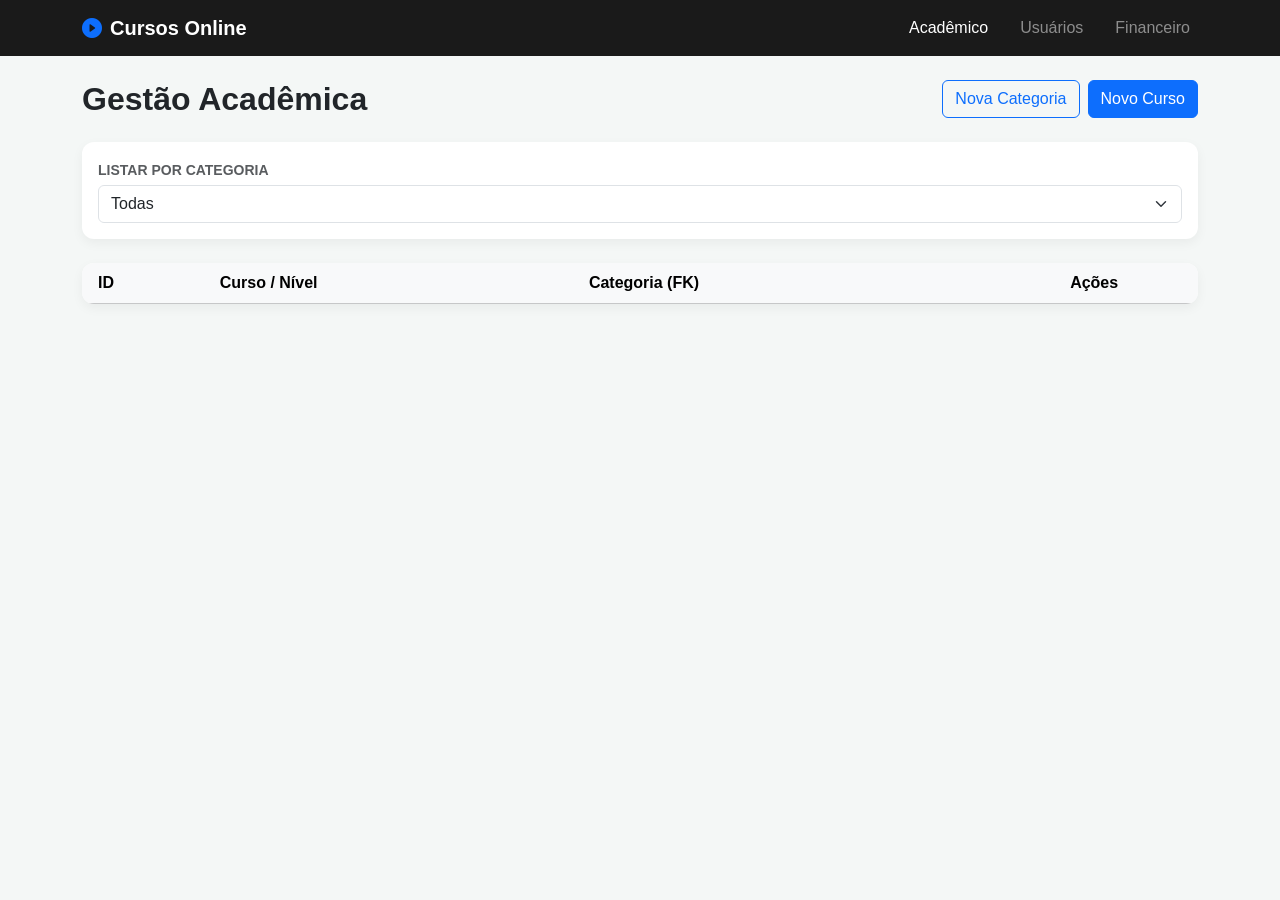
==== pages/academico.html @ 68f5fc1d "Initial commit: Estrutura da plataforma de cursos" ====
<!DOCTYPE html>
<html lang="pt-BR">
<head>
    <meta charset="UTF-8">
    <meta name="viewport" content="width=device-width, initial-scale=1.0">
    <title>Acadêmico | Cursos Online</title>
    
    <link href="https://cdn.jsdelivr.net/npm/bootstrap@5.3.3/dist/css/bootstrap.min.css" rel="stylesheet">
    <link href="https://cdn.jsdelivr.net/npm/bootstrap-icons@1.11.3/font/bootstrap-icons.css" rel="stylesheet">
    
    <link rel="stylesheet" href="../css/style.css">
</head>
<body>

    <nav class="navbar navbar-expand-lg navbar-dark mb-4">
        <div class="container">
            <a class="navbar-brand fw-bold" href="../index.html">
                <i class="bi bi-play-circle-fill me-2 text-primary"></i>Cursos Online
            </a>
            <div class="navbar-nav ms-auto flex-row gap-3">
                <a class="nav-link active" href="academico.html">Acadêmico</a>
                <a class="nav-link text-white-50" href="usuario.html">Usuários</a>
                <a class="nav-link text-white-50" href="financeiro.html">Financeiro</a>
            </div>
        </div>
    </nav>

    <div class="container">
        <div class="d-flex justify-content-between align-items-center mb-4">
            <h2 class="fw-bold m-0">Gestão Acadêmica</h2>
            <div class="d-flex gap-2">
                <button class="btn btn-outline-primary" data-bs-toggle="modal" data-bs-target="#modalCat">Nova Categoria</button>
                <button class="btn btn-primary" data-bs-toggle="modal" data-bs-target="#modalCurso">Novo Curso</button>
            </div>
        </div>

        <div class="main-card p-3 mb-4">
            <label class="small fw-bold text-muted mb-1">LISTAR POR CATEGORIA</label>
            <select id="filtroCategoria" class="form-select"></select>
        </div>

        <div class="main-card overflow-hidden">
            <table class="table align-middle mb-0">
                <thead class="table-light">
                    <tr>
                        <th class="ps-3">ID</th>
                        <th>Curso / Nível</th>
                        <th>Categoria (FK)</th>
                        <th class="text-center">Ações</th>
                    </tr>
                </thead>
                <tbody id="corpoCursos"></tbody>
            </table>
        </div>
    </div>

    <div class="modal fade" id="modalCat" tabindex="-1">
        <div class="modal-dialog modal-dialog-centered">
            <div class="modal-content border-0">
                <form id="formCategoria">
                    <div class="modal-header border-0"><h5>Nova Categoria</h5></div>
                    <div class="modal-body">
                        <div class="mb-3">
                            <label class="small fw-bold">NOME (UNIQUE)</label>
                            <input type="text" id="cat-nome" class="form-control" required>
                        </div>
                        <div class="mb-3">
                            <label class="small fw-bold">DESCRIÇÃO</label>
                            <textarea id="cat-desc" class="form-control"></textarea>
                        </div>
                    </div>
                    <div class="modal-footer border-0">
                        <button type="submit" class="btn btn-primary w-100">Salvar</button>
                    </div>
                </form>
            </div>
        </div>
    </div>

    <div class="modal fade" id="modalCurso" tabindex="-1">
        <div class="modal-dialog modal-dialog-centered">
            <div class="modal-content border-0">
                <form id="formCurso">
                    <div class="modal-header border-0"><h5>Registar Novo Curso</h5></div>
                    <div class="modal-body row g-3">
                        <div class="col-12"><label class="small fw-bold">TÍTULO</label><input type="text" id="c-titulo" class="form-control" required></div>
                        <div class="col-12">
                            <label class="small fw-bold">CATEGORIA</label>
                            <select id="selectCategorias" class="form-select" required></select>
                        </div>
                        <div class="col-md-6"><label class="small fw-bold">ID INSTRUTOR</label><input type="number" id="c-instrutor" class="form-control" value="1"></div>
                        <div class="col-md-6">
                            <label class="small fw-bold">NÍVEL</label>
                            <select id="c-nivel" class="form-select">
                                <option>Iniciante</option>
                                <option>Intermediário</option>
                                <option>Avançado</option>
                            </select>
                        </div>
                    </div>
                    <div class="modal-footer border-0">
                        <button type="submit" class="btn btn-primary w-100">Criar Curso</button>
                    </div>
                </form>
            </div>
        </div>
    </div>

    <script src="https://cdn.jsdelivr.net/npm/bootstrap@5.3.3/dist/js/bootstrap.bundle.min.js"></script>
    
    <script src="../modules/categoria/categoria.js"></script>
    <script src="../modules/curso/curso.js"></script>
    <script src="../modules/categoria/categoriaController.js"></script>
    <script src="../modules/curso/cursoController.js"></script>

    <script>
        window.onload = function() {
            try {
                const catCtrl = new CategoriaController();
                const cursoCtrl = new CursoController();

                function sync() {
                    const categorias = catCtrl.listarTodas();
                    const filtro = document.getElementById('filtroCategoria');
                    const selectModal = document.getElementById('selectCategorias');

                    const html = categorias.map(c => `<option value="${c.ID_Categoria}">${c.Nome}</option>`).join('');
                    
                    filtro.innerHTML = '<option value="todos">Todas</option>' + html;
                    selectModal.innerHTML = html || '<option disabled>Sem categorias</option>';
                    
                    render();
                }

                function render() {
                    const corpo = document.getElementById('corpoCursos');
                    const filtroVal = document.getElementById('filtroCategoria').value;
                    const dados = (filtroVal === "todos") ? cursoCtrl.listarTodos() : cursoCtrl.listarPorCategoria(filtroVal);

                    corpo.innerHTML = dados.map(c => `
                        <tr>
                            <td class="ps-3">#${c.ID_Curso}</td>
                            <td><b>${c.Titulo}</b><br><small class="text-primary">${c.Nivel}</small></td>
                            <td>ID: ${c.ID_Categoria}</td>
                            <td class="text-center">
                                <button class="btn btn-sm btn-outline-danger border-0" onclick="apagar(${c.ID_Curso})">
                                    <i class="bi bi-trash"></i>
                                </button>
                            </td>
                        </tr>
                    `).join('');
                }

                document.getElementById('formCategoria').onsubmit = function(e) {
                    e.preventDefault();
                    catCtrl.cadastrar(document.getElementById('cat-nome').value, document.getElementById('cat-desc').value);
                    bootstrap.Modal.getInstance(document.getElementById('modalCat')).hide();
                    this.reset();
                    sync();
                };

                document.getElementById('formCurso').onsubmit = function(e) {
                    e.preventDefault();
                    cursoCtrl.cadastrar(
                        document.getElementById('c-titulo').value, "",
                        document.getElementById('c-instrutor').value,
                        document.getElementById('selectCategorias').value,
                        document.getElementById('c-nivel').value, 1, 1
                    );
                    bootstrap.Modal.getInstance(document.getElementById('modalCurso')).hide();
                    this.reset();
                    render();
                };

                document.getElementById('filtroCategoria').onchange = () => render();

                window.apagar = (id) => {
                    if(confirm("Deseja remover este curso?")) { 
                        cursoCtrl.remover(id); 
                        render(); 
                    }
                };

                sync();

            } catch (err) {
                console.error("Erro ao carregar controladores:", err);
            }
        };
    </script>
</body>
</html>
---- css/style.css ----
/* --- GERAL E VARIÁVEIS --- */
:root {
    --cor-primaria: #198754;
    --cor-dark: #1a1a1a;
    --bg-light: #f4f7f6;
}

body { 
    background-color: var(--bg-light); 
    font-family: 'Segoe UI', 'Inter', sans-serif; 
}

/* --- NAVBAR --- */
.navbar { 
    background-color: var(--cor-dark) !important; 
}

/* --- CARDS E TABELAS --- */
.main-card, .table-card, .card-trilha, .card-cert { 
    background: white; 
    border-radius: 12px; 
    box-shadow: 0 4px 12px rgba(0,0,0,0.05); 
    border: none;
    overflow: hidden;
}

/* --- MÓDULO: USUÁRIOS --- */
.btn-edit { 
    color: #0d6efd; 
    background: #e7f1ff; 
    border: none; 
    padding: 5px 10px; 
    border-radius: 6px; 
    transition: 0.2s; 
}
.btn-edit:hover { background: #0d6efd; color: white; }
.badge-count { background: #6366f1; color: white; font-weight: 600; border-radius: 20px; padding: 4px 12px; }

/* --- MÓDULO: CONTEÚDO E AULAS --- */
.modulo-header { 
    background: #e9ecef; 
    border-radius: 8px; 
    padding: 12px 20px; 
    margin-top: 20px; 
    border-left: 5px solid #0d6efd; 
    display: flex; 
    justify-content: space-between; 
    align-items: center; 
}
.aula-item { 
    background: white; 
    margin-left: 30px; 
    margin-top: 8px; 
    border-radius: 10px; 
    border: 1px solid #dee2e6; 
    transition: 0.3s; 
    padding: 12px 20px; 
    display: flex; 
    justify-content: space-between; 
    align-items: center; 
}

/* --- MÓDULO: FINANCEIRO --- */
.nav-pills .nav-link.active { background-color: var(--cor-primaria); }
.qr-container { 
    background: white; 
    padding: 10px; 
    border-radius: 10px; 
    display: inline-block; 
    border: 1px solid #ddd; 
}
.section-title { 
    border-left: 5px solid var(--cor-primaria); 
    padding-left: 15px; 
    margin-bottom: 25px; 
}

/* --- COMPONENTES EXTRA --- */
.code-box { 
    font-family: monospace; 
    background: #e9ecef; 
    padding: 2px 6px; 
    border-radius: 4px; 
    font-weight: bold; 
}
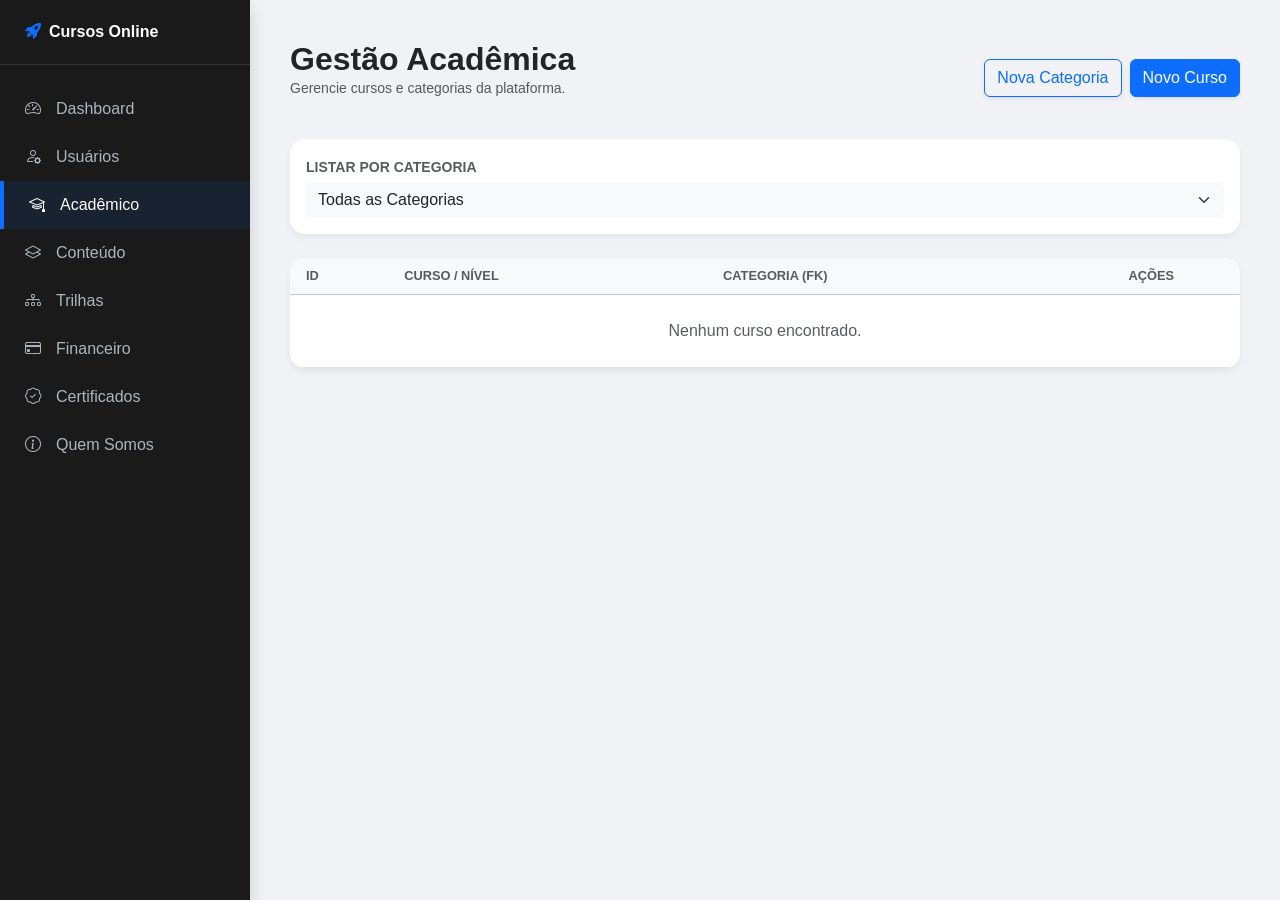
==== commit c32d9b14: "feat: padronização de layout e correções nas telas" ====
--- a/pages/academico.html
+++ b/pages/academico.html
@@ -7,186 +7,229 @@
     
     <link href="https://cdn.jsdelivr.net/npm/bootstrap@5.3.3/dist/css/bootstrap.min.css" rel="stylesheet">
     <link href="https://cdn.jsdelivr.net/npm/bootstrap-icons@1.11.3/font/bootstrap-icons.css" rel="stylesheet">
-    
     <link rel="stylesheet" href="../css/style.css">
+
+    <style>
+        body { background-color: #f0f2f5; font-family: 'Inter', sans-serif; display: flex; }
+        
+        .sidebar {
+            width: 250px;
+            background-color: #1a1a1a;
+            height: 100vh;
+            position: fixed;
+            left: 0; top: 0;
+            padding: 20px 0;
+            z-index: 1000;
+        }
+        .sidebar-brand { padding: 0 25px 20px; border-bottom: 1px solid #333; margin-bottom: 20px; }
+        .nav-link-side {
+            padding: 12px 25px;
+            color: #adb5bd;
+            text-decoration: none;
+            display: flex; align-items: center;
+            transition: 0.3s;
+        }
+        .nav-link-side:hover { color: white; background: rgba(255,255,255,0.05); }
+        .nav-link-side.active { color: white; border-left: 4px solid #0d6efd; background: rgba(13, 110, 253, 0.1); }
+        .nav-link-side i { margin-right: 15px; }
+
+        .main-content { margin-left: 250px; width: 100%; padding: 40px; }
+        .main-card { background: white; border-radius: 15px; border: none; box-shadow: 0 4px 6px rgba(0,0,0,0.05); }
+    </style>
 </head>
 <body>
 
-    <nav class="navbar navbar-expand-lg navbar-dark mb-4">
-        <div class="container">
-            <a class="navbar-brand fw-bold" href="../index.html">
-                <i class="bi bi-play-circle-fill me-2 text-primary"></i>Cursos Online
-            </a>
-            <div class="navbar-nav ms-auto flex-row gap-3">
-                <a class="nav-link active" href="academico.html">Acadêmico</a>
-                <a class="nav-link text-white-50" href="usuario.html">Usuários</a>
-                <a class="nav-link text-white-50" href="financeiro.html">Financeiro</a>
-            </div>
-        </div>
+<div class="sidebar shadow">
+    <div class="sidebar-brand">
+        <a class="text-white fw-bold text-decoration-none" href="../index.html">
+            <i class="bi bi-rocket-takeoff-fill text-primary me-2"></i>Cursos Online
+        </a>
+    </div>
+    <nav>
+        <a href="../index.html" class="nav-link-side"><i class="bi bi-speedometer2"></i> Dashboard</a>
+        <a href="usuario.html" class="nav-link-side"><i class="bi bi-person-gear"></i> Usuários</a>
+        <a href="academico.html" class="nav-link-side active"><i class="bi bi-mortarboard"></i> Acadêmico</a>
+        <a href="conteudo.html" class="nav-link-side"><i class="bi bi-layers"></i> Conteúdo</a>
+        <a href="trilha.html" class="nav-link-side"><i class="bi bi-diagram-3"></i> Trilhas</a>
+        <a href="financeiro.html" class="nav-link-side"><i class="bi bi-credit-card"></i> Financeiro</a>
+        <a href="certificados.html" class="nav-link-side"><i class="bi bi-patch-check"></i> Certificados</a>
+        <a href="quemsomos.html" class="nav-link-side"><i class="bi bi-info-circle"></i> Quem Somos</a>
     </nav>
-
-    <div class="container">
-        <div class="d-flex justify-content-between align-items-center mb-4">
+</div>
+
+<main class="main-content">
+    <div class="d-flex justify-content-between align-items-center mb-4">
+        <div>
             <h2 class="fw-bold m-0">Gestão Acadêmica</h2>
-            <div class="d-flex gap-2">
-                <button class="btn btn-outline-primary" data-bs-toggle="modal" data-bs-target="#modalCat">Nova Categoria</button>
-                <button class="btn btn-primary" data-bs-toggle="modal" data-bs-target="#modalCurso">Novo Curso</button>
-            </div>
-        </div>
-
-        <div class="main-card p-3 mb-4">
-            <label class="small fw-bold text-muted mb-1">LISTAR POR CATEGORIA</label>
-            <select id="filtroCategoria" class="form-select"></select>
-        </div>
-
-        <div class="main-card overflow-hidden">
-            <table class="table align-middle mb-0">
-                <thead class="table-light">
-                    <tr>
-                        <th class="ps-3">ID</th>
-                        <th>Curso / Nível</th>
-                        <th>Categoria (FK)</th>
-                        <th class="text-center">Ações</th>
-                    </tr>
-                </thead>
-                <tbody id="corpoCursos"></tbody>
-            </table>
-        </div>
-    </div>
-
-    <div class="modal fade" id="modalCat" tabindex="-1">
-        <div class="modal-dialog modal-dialog-centered">
-            <div class="modal-content border-0">
-                <form id="formCategoria">
-                    <div class="modal-header border-0"><h5>Nova Categoria</h5></div>
-                    <div class="modal-body">
-                        <div class="mb-3">
-                            <label class="small fw-bold">NOME (UNIQUE)</label>
-                            <input type="text" id="cat-nome" class="form-control" required>
-                        </div>
-                        <div class="mb-3">
-                            <label class="small fw-bold">DESCRIÇÃO</label>
-                            <textarea id="cat-desc" class="form-control"></textarea>
-                        </div>
-                    </div>
-                    <div class="modal-footer border-0">
-                        <button type="submit" class="btn btn-primary w-100">Salvar</button>
-                    </div>
-                </form>
-            </div>
-        </div>
-    </div>
-
-    <div class="modal fade" id="modalCurso" tabindex="-1">
-        <div class="modal-dialog modal-dialog-centered">
-            <div class="modal-content border-0">
-                <form id="formCurso">
-                    <div class="modal-header border-0"><h5>Registar Novo Curso</h5></div>
-                    <div class="modal-body row g-3">
-                        <div class="col-12"><label class="small fw-bold">TÍTULO</label><input type="text" id="c-titulo" class="form-control" required></div>
-                        <div class="col-12">
-                            <label class="small fw-bold">CATEGORIA</label>
-                            <select id="selectCategorias" class="form-select" required></select>
-                        </div>
-                        <div class="col-md-6"><label class="small fw-bold">ID INSTRUTOR</label><input type="number" id="c-instrutor" class="form-control" value="1"></div>
-                        <div class="col-md-6">
-                            <label class="small fw-bold">NÍVEL</label>
-                            <select id="c-nivel" class="form-select">
-                                <option>Iniciante</option>
-                                <option>Intermediário</option>
-                                <option>Avançado</option>
-                            </select>
-                        </div>
-                    </div>
-                    <div class="modal-footer border-0">
-                        <button type="submit" class="btn btn-primary w-100">Criar Curso</button>
-                    </div>
-                </form>
-            </div>
-        </div>
-    </div>
-
-    <script src="https://cdn.jsdelivr.net/npm/bootstrap@5.3.3/dist/js/bootstrap.bundle.min.js"></script>
-    
-    <script src="../modules/categoria/categoria.js"></script>
-    <script src="../modules/curso/curso.js"></script>
-    <script src="../modules/categoria/categoriaController.js"></script>
-    <script src="../modules/curso/cursoController.js"></script>
-
-    <script>
-        window.onload = function() {
-            try {
-                const catCtrl = new CategoriaController();
-                const cursoCtrl = new CursoController();
-
-                function sync() {
-                    const categorias = catCtrl.listarTodas();
-                    const filtro = document.getElementById('filtroCategoria');
-                    const selectModal = document.getElementById('selectCategorias');
-
-                    const html = categorias.map(c => `<option value="${c.ID_Categoria}">${c.Nome}</option>`).join('');
-                    
-                    filtro.innerHTML = '<option value="todos">Todas</option>' + html;
-                    selectModal.innerHTML = html || '<option disabled>Sem categorias</option>';
-                    
-                    render();
-                }
-
-                function render() {
-                    const corpo = document.getElementById('corpoCursos');
-                    const filtroVal = document.getElementById('filtroCategoria').value;
-                    const dados = (filtroVal === "todos") ? cursoCtrl.listarTodos() : cursoCtrl.listarPorCategoria(filtroVal);
-
-                    corpo.innerHTML = dados.map(c => `
-                        <tr>
-                            <td class="ps-3">#${c.ID_Curso}</td>
-                            <td><b>${c.Titulo}</b><br><small class="text-primary">${c.Nivel}</small></td>
-                            <td>ID: ${c.ID_Categoria}</td>
-                            <td class="text-center">
-                                <button class="btn btn-sm btn-outline-danger border-0" onclick="apagar(${c.ID_Curso})">
-                                    <i class="bi bi-trash"></i>
-                                </button>
-                            </td>
-                        </tr>
-                    `).join('');
-                }
-
-                document.getElementById('formCategoria').onsubmit = function(e) {
-                    e.preventDefault();
-                    catCtrl.cadastrar(document.getElementById('cat-nome').value, document.getElementById('cat-desc').value);
-                    bootstrap.Modal.getInstance(document.getElementById('modalCat')).hide();
-                    this.reset();
-                    sync();
-                };
-
-                document.getElementById('formCurso').onsubmit = function(e) {
-                    e.preventDefault();
-                    cursoCtrl.cadastrar(
-                        document.getElementById('c-titulo').value, "",
-                        document.getElementById('c-instrutor').value,
-                        document.getElementById('selectCategorias').value,
-                        document.getElementById('c-nivel').value, 1, 1
-                    );
-                    bootstrap.Modal.getInstance(document.getElementById('modalCurso')).hide();
-                    this.reset();
-                    render();
-                };
-
-                document.getElementById('filtroCategoria').onchange = () => render();
-
-                window.apagar = (id) => {
-                    if(confirm("Deseja remover este curso?")) { 
-                        cursoCtrl.remover(id); 
-                        render(); 
-                    }
-                };
-
-                sync();
-
-            } catch (err) {
-                console.error("Erro ao carregar controladores:", err);
+            <p class="text-muted small">Gerencie cursos e categorias da plataforma.</p>
+        </div>
+        <div class="d-flex gap-2">
+            <button class="btn btn-outline-primary shadow-sm" data-bs-toggle="modal" data-bs-target="#modalCat">Nova Categoria</button>
+            <button class="btn btn-primary shadow-sm" data-bs-toggle="modal" data-bs-target="#modalCurso">Novo Curso</button>
+        </div>
+    </div>
+
+    <div class="main-card p-3 mb-4">
+        <label class="small fw-bold text-muted mb-1">LISTAR POR CATEGORIA</label>
+        <select id="filtroCategoria" class="form-select border-0 bg-light"></select>
+    </div>
+
+    <div class="main-card overflow-hidden">
+        <table class="table align-middle mb-0">
+            <thead class="table-light">
+                <tr>
+                    <th class="ps-3 text-muted" style="font-size: 0.8rem;">ID</th>
+                    <th class="text-muted" style="font-size: 0.8rem;">CURSO / NÍVEL</th>
+                    <th class="text-muted" style="font-size: 0.8rem;">CATEGORIA (FK)</th>
+                    <th class="text-center text-muted" style="font-size: 0.8rem;">AÇÕES</th>
+                </tr>
+            </thead>
+            <tbody id="corpoCursos"></tbody>
+        </table>
+    </div>
+</main>
+
+<div class="modal fade" id="modalCat" tabindex="-1">
+    <div class="modal-dialog modal-dialog-centered">
+        <div class="modal-content border-0 shadow">
+            <form id="formCategoria">
+                <div class="modal-header border-0"><h5>Nova Categoria</h5></div>
+                <div class="modal-body">
+                    <div class="mb-3">
+                        <label class="small fw-bold">NOME (UNIQUE)</label>
+                        <input type="text" id="cat-nome" class="form-control" required>
+                    </div>
+                    <div class="mb-3">
+                        <label class="small fw-bold">DESCRIÇÃO</label>
+                        <textarea id="cat-desc" class="form-control"></textarea>
+                    </div>
+                </div>
+                <div class="modal-footer border-0">
+                    <button type="submit" class="btn btn-primary w-100">Salvar</button>
+                </div>
+            </form>
+        </div>
+    </div>
+</div>
+
+<div class="modal fade" id="modalCurso" tabindex="-1">
+    <div class="modal-dialog modal-dialog-centered">
+        <div class="modal-content border-0 shadow">
+            <form id="formCurso">
+                <div class="modal-header border-0"><h5>Registrar Novo Curso</h5></div>
+                <div class="modal-body row g-3">
+                    <div class="col-12"><label class="small fw-bold">TÍTULO</label><input type="text" id="c-titulo" class="form-control" required></div>
+                    <div class="col-12">
+                        <label class="small fw-bold">CATEGORIA</label>
+                        <select id="selectCategorias" class="form-select" required></select>
+                    </div>
+                    <div class="col-md-6"><label class="small fw-bold">ID INSTRUTOR</label><input type="number" id="c-instrutor" class="form-control" value="1"></div>
+                    <div class="col-md-6">
+                        <label class="small fw-bold">NÍVEL</label>
+                        <select id="c-nivel" class="form-select">
+                            <option>Iniciante</option>
+                            <option>Intermediário</option>
+                            <option>Avançado</option>
+                        </select>
+                    </div>
+                </div>
+                <div class="modal-footer border-0">
+                    <button type="submit" class="btn btn-primary w-100">Criar Curso</button>
+                </div>
+            </form>
+        </div>
+    </div>
+</div>
+
+<script src="https://cdn.jsdelivr.net/npm/bootstrap@5.3.3/dist/js/bootstrap.bundle.min.js"></script>
+
+<script src="../modules/categoria/categoria.js"></script>
+<script src="../modules/curso/curso.js"></script>
+<script src="../modules/categoria/categoriaController.js"></script>
+<script src="../modules/curso/cursoController.js"></script>
+
+<script>
+    // Inicializamos os controllers fora do onload para ficarem acessíveis
+    const catCtrl = new CategoriaController();
+    const cursoCtrl = new CursoController();
+
+    window.onload = function() {
+        sync();
+    };
+
+    function sync() {
+        const categorias = catCtrl.listarTodas();
+        const filtro = document.getElementById('filtroCategoria');
+        const selectModal = document.getElementById('selectCategorias');
+
+        const html = categorias.map(c => `<option value="${c.ID_Categoria}">${c.Nome}</option>`).join('');
+        filtro.innerHTML = '<option value="todos">Todas as Categorias</option>' + html;
+        selectModal.innerHTML = html || '<option disabled>Sem categorias cadastradas</option>';
+        render();
+    }
+
+    function render() {
+        const corpo = document.getElementById('corpoCursos');
+        const filtroVal = document.getElementById('filtroCategoria').value;
+        const dados = (filtroVal === "todos") ? cursoCtrl.listarTodos() : cursoCtrl.listarPorCategoria(filtroVal);
+
+        if (dados.length === 0) {
+            corpo.innerHTML = '<tr><td colspan="4" class="text-center py-4 text-muted">Nenhum curso encontrado.</td></tr>';
+            return;
+        }
+
+        corpo.innerHTML = dados.map(c => `
+            <tr>
+                <td class="ps-3 text-muted">#${c.ID_Curso}</td>
+                <td>
+                    <span class="fw-bold text-dark">${c.Titulo}</span><br>
+                    <span class="badge bg-primary-subtle text-primary" style="font-size: 0.7rem;">${c.Nivel}</span>
+                </td>
+                <td><span class="badge bg-light text-dark border">ID: ${c.ID_Categoria}</span></td>
+                <td class="text-center">
+                    <button class="btn btn-sm btn-outline-danger border-0" onclick="apagarCurso(${c.ID_Curso})">
+                        <i class="bi bi-trash"></i>
+                    </button>
+                </td>
+            </tr>
+        `).join('');
+    }
+
+    // Função de apagar movida para o escopo global (fora do onload)
+    function apagarCurso(id) {
+        if(confirm("Deseja realmente remover este curso?")) { 
+            const deletado = cursoCtrl.remover(id); 
+            if(deletado) {
+                render(); 
+            } else {
+                // Caso o controller não retorne nada, tentamos renderizar mesmo assim
+                render();
             }
-        };
-    </script>
+        }
+    }
+
+    document.getElementById('formCategoria').onsubmit = function(e) {
+        e.preventDefault();
+        catCtrl.cadastrar(document.getElementById('cat-nome').value, document.getElementById('cat-desc').value);
+        bootstrap.Modal.getInstance(document.getElementById('modalCat')).hide();
+        this.reset();
+        sync();
+    };
+
+    document.getElementById('formCurso').onsubmit = function(e) {
+        e.preventDefault();
+        cursoCtrl.cadastrar(
+            document.getElementById('c-titulo').value, "",
+            document.getElementById('c-instrutor').value,
+            document.getElementById('selectCategorias').value,
+            document.getElementById('c-nivel').value, 1, 1
+        );
+        bootstrap.Modal.getInstance(document.getElementById('modalCurso')).hide();
+        this.reset();
+        render();
+    };
+
+    document.getElementById('filtroCategoria').onchange = () => render();
+</script>
 </body>
 </html>
--- a/css/style.css
+++ b/css/style.css
@@ -3,19 +3,64 @@
     --cor-primaria: #198754;
     --cor-dark: #1a1a1a;
     --bg-light: #f4f7f6;
+    --sidebar-width: 250px;
 }
 
 body { 
     background-color: var(--bg-light); 
     font-family: 'Segoe UI', 'Inter', sans-serif; 
+    display: flex; /* Necessário para a sidebar lateral */
 }
 
-/* --- NAVBAR --- */
+/* --- BARRA LATERAL (SIDEBAR) --- */
+.sidebar {
+    width: var(--sidebar-width);
+    background-color: var(--cor-dark);
+    height: 100vh;
+    position: fixed;
+    left: 0; 
+    top: 0;
+    padding: 20px 0;
+    z-index: 1000;
+}
+
+.sidebar-brand { 
+    padding: 0 25px 20px; 
+    border-bottom: 1px solid #333; 
+    margin-bottom: 20px; 
+}
+
+.nav-link-side {
+    padding: 12px 25px;
+    color: #adb5bd;
+    text-decoration: none;
+    display: flex; 
+    align-items: center;
+    transition: 0.3s;
+}
+
+.nav-link-side:hover { 
+    color: white; 
+    background: rgba(255,255,255,0.05); 
+}
+
+.nav-link-side i { 
+    margin-right: 15px; 
+}
+
+/* --- CONTEÚDO PRINCIPAL --- */
+.main-content { 
+    margin-left: var(--sidebar-width); 
+    width: 100%; 
+    padding: 40px; 
+}
+
+/* --- NAVBAR SUPERIOR (SE USAR) --- */
 .navbar { 
     background-color: var(--cor-dark) !important; 
 }
 
-/* --- CARDS E TABELAS --- */
+/* --- CARDS E DASHBOARD --- */
 .main-card, .table-card, .card-trilha, .card-cert { 
     background: white; 
     border-radius: 12px; 
@@ -24,7 +69,31 @@
     overflow: hidden;
 }
 
-/* --- MÓDULO: USUÁRIOS --- */
+.card-menu { 
+    transition: transform 0.2s, box-shadow 0.2s; 
+    cursor: pointer; 
+    border: none; 
+    border-radius: 15px;
+    background: white;
+}
+
+.card-menu:hover { 
+    transform: translateY(-5px); 
+    box-shadow: 0 10px 20px rgba(0,0,0,0.1); 
+}
+
+.icon-box { 
+    width: 60px; 
+    height: 60px; 
+    border-radius: 12px; 
+    display: flex; 
+    align-items: center; 
+    justify-content: center; 
+    font-size: 1.5rem; 
+    margin-bottom: 15px;
+}
+
+/* --- MÓDULO: USUÁRIOS E AÇÕES --- */
 .btn-edit { 
     color: #0d6efd; 
     background: #e7f1ff; 
